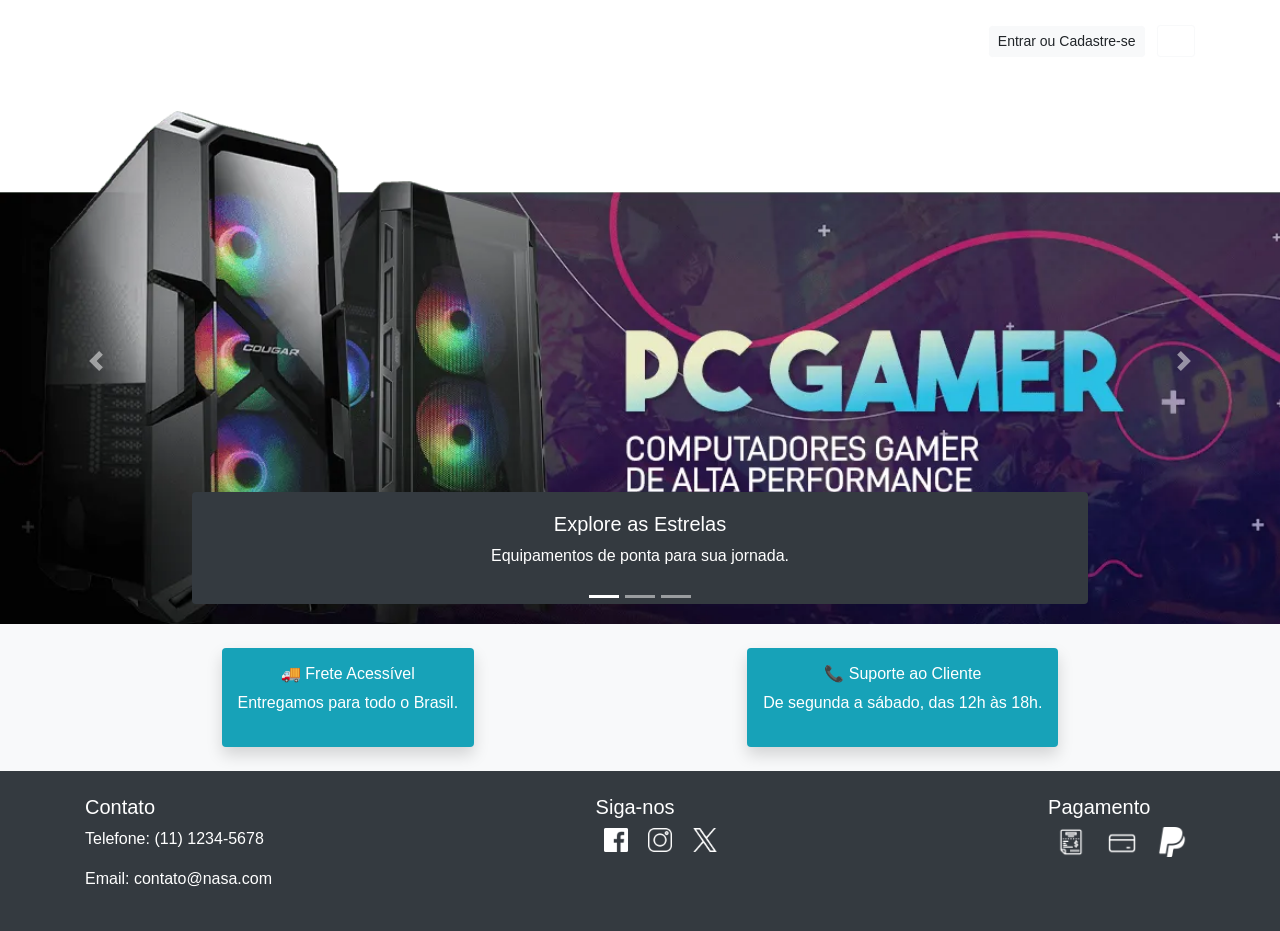
==== index.html @ 7601f42c "Add files via upload" ====
<!DOCTYPE html>
<html lang="pt-BR">
<head>
  <meta charset="UTF-8">
  <meta name="viewport" content="width=device-width, initial-scale=1.0">
  <title>NASA | Explore o Espaço</title>
  <link rel="stylesheet" href="https://stackpath.bootstrapcdn.com/bootstrap/4.5.2/css/bootstrap.min.css">
  <link rel="stylesheet" href="index.css">
  <script src="https://code.jquery.com/jquery-3.5.1.min.js" defer></script>
  <script src="https://cdn.jsdelivr.net/npm/popper.js@1.16.1/dist/umd/popper.min.js" defer></script>
  <script src="https://stackpath.bootstrapcdn.com/bootstrap/4.5.2/js/bootstrap.min.js" defer></script>
  <script src="index.js" defer></script>
</head>
<body>
  <header class="text-white p-3">
    <div class="container d-flex justify-content-between align-items-center">
      <div class="logo d-flex align-items-center">
        <img src="viagem-ao-espaco.webp" alt="Logo NASA" width="50" height="50" class="mr-2">
        <span class="h4">NASA</span>
      </div>
      <nav>
        <a href="promocoes.html" class="text-white mx-3">Promoções</a>
        <a href="mais-vendidos.html" class="text-white mx-3">Mais Vendidos</a>
        <a href="contatos.html" class="text-white mx-3">Contatos</a>
      </nav>
      <div>
        <a href="login.html" class="btn btn-light btn-sm">Entrar ou Cadastre-se</a>
        <a href="carrinho.html" class="btn btn-outline-light btn-sm ml-2">
          <img src="carrinho-carrinho.webp" alt="Carrinho" width="20" height="20">
        </a>
      </div>
    </div>
  </header>

  <main>
    <section class="carousel mt-3">
      <div id="carouselExampleIndicators" class="carousel slide" data-ride="carousel">
        <ol class="carousel-indicators">
          <li data-target="#carouselExampleIndicators" data-slide-to="0" class="active"></li>
          <li data-target="#carouselExampleIndicators" data-slide-to="1"></li>
          <li data-target="#carouselExampleIndicators" data-slide-to="2"></li>
        </ol>
        <div class="carousel-inner">
          <div class="carousel-item active">
            <img src="banner-gamer-4-cta.webp" class="d-block w-100" alt="PC Gamer - Explore">
            <div class="carousel-caption bg-dark bg-opacity-50 rounded">
              <h5>Explore as Estrelas</h5>
              <p>Equipamentos de ponta para sua jornada.</p>
            </div>
          </div>
          <div class="carousel-item">
            <img src="banner-em-grid-pc-com-cadeira_1.webp" class="d-block w-100" alt="PC Gamer com Cadeira">
            <div class="carousel-caption bg-dark bg-opacity-50 rounded">
              <h5>Ofertas Exclusivas</h5>
              <p>Aproveite descontos em acessórios.</p>
            </div>
          </div>
          <div class="carousel-item">
            <img src="bottom-banner-desktop_1.webp" class="d-block w-100" alt="Promoção Acessórios">
            <div class="carousel-caption bg-dark bg-opacity-50 rounded">
              <h5>Ofertas Exclusivas</h5>
              <p>Aproveite descontos em acessórios.</p>
            </div>
          </div>
        </div>
        <a class="carousel-control-prev" href="#carouselExampleIndicators" role="button" data-slide="prev">
          <span class="carousel-control-prev-icon" aria-hidden="true"></span>
          <span class="sr-only">Anterior</span>
        </a>
        <a class="carousel-control-next" href="#carouselExampleIndicators" role="button" data-slide="next">
          <span class="carousel-control-next-icon" aria-hidden="true"></span>
          <span class="sr-only">Próximo</span>
        </a>
      </div>
    </section>

    <section class="info bg-light py-4">
      <div class="container d-flex justify-content-around">
        <article class="info-box text-center p-3 bg-info text-white rounded shadow">
          <h6>🚚 Frete Acessível</h6>
          <p>Entregamos para todo o Brasil.</p>
        </article>
        <article class="info-box text-center p-3 bg-info text-white rounded shadow">
          <h6>📞 Suporte ao Cliente</h6>
          <p>De segunda a sábado, das 12h às 18h.</p>
        </article>
      </div>
    </section>
  </main>

  <footer class="bg-dark text-white py-4">
    <div class="container d-flex justify-content-between">
      <div>
        <h5>Contato</h5>
        <p>Telefone: (11) 1234-5678</p>
        <p>Email: contato@nasa.com</p>
      </div>
      <div>
        <h5>Siga-nos</h5>
        <a href="#" class="text-white mx-2"><img src="facebook.webp" alt="Facebook" width="24"></a>
        <a href="#" class="text-white mx-2"><img src="instagram.webp" alt="Instagram" width="24"></a>
        <a href="#" class="text-white mx-2"><img src="twitter.webp" alt="Twitter" width="24"></a>
      </div>
      <div>
        <h5>Pagamento</h5>
        <img src="recibo.webp" alt="Boleto" width="30" class="mx-2">
        <img src="cartao.webp" alt="Cartão" width="30" class="mx-2">
        <img src="paypal.webp" alt="PayPal" width="30" class="mx-2">
      </div>
    </div>
  </footer>
</body>
</html>
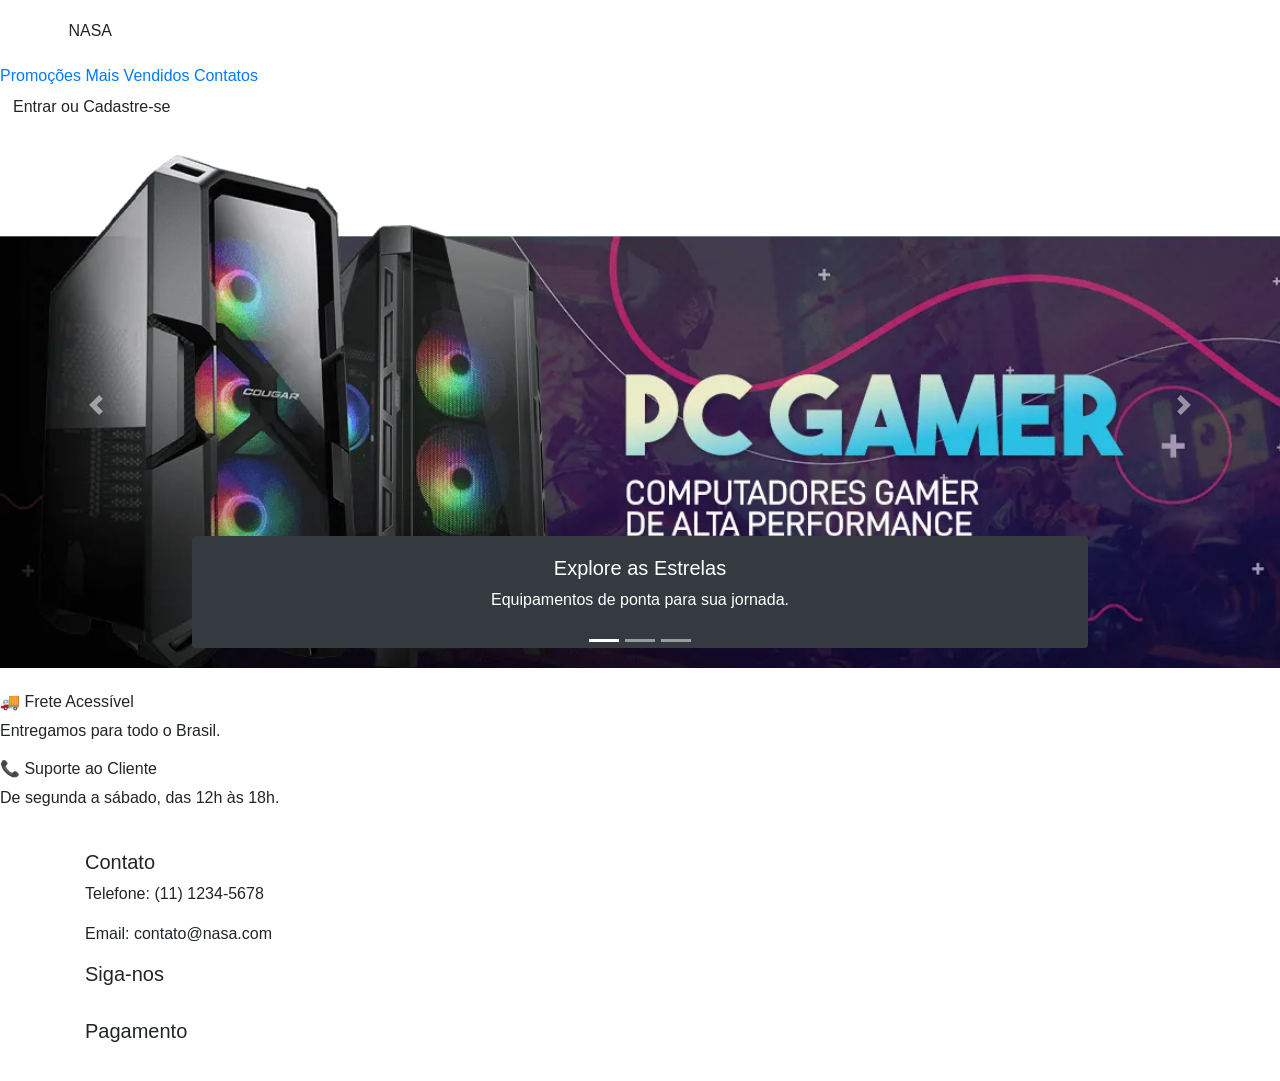
==== commit ece5a2c7: "Update index.html" ====
--- a/index.html
+++ b/index.html
@@ -12,23 +12,21 @@
   <script src="index.js" defer></script>
 </head>
 <body>
-  <header class="text-white p-3">
-    <div class="container d-flex justify-content-between align-items-center">
-      <div class="logo d-flex align-items-center">
-        <img src="viagem-ao-espaco.webp" alt="Logo NASA" width="50" height="50" class="mr-2">
-        <span class="h4">NASA</span>
-      </div>
-      <nav>
-        <a href="promocoes.html" class="text-white mx-3">Promoções</a>
-        <a href="mais-vendidos.html" class="text-white mx-3">Mais Vendidos</a>
-        <a href="contatos.html" class="text-white mx-3">Contatos</a>
-      </nav>
-      <div>
-        <a href="login.html" class="btn btn-light btn-sm">Entrar ou Cadastre-se</a>
-        <a href="carrinho.html" class="btn btn-outline-light btn-sm ml-2">
-          <img src="carrinho-carrinho.webp" alt="Carrinho" width="20" height="20">
-        </a>
-      </div>
+  <header>
+    <div class="logo">
+      <img src="viagem-ao-espaco.webp" alt="Logo NASA">
+      <span>NASA</span>
+    </div>
+    <nav>
+      <a href="promocoes.html">Promoções</a>
+      <a href="mais-vendidos.html">Mais Vendidos</a>
+      <a href="contatos.html">Contatos</a>
+    </nav>
+    <div style="display:flex; align-items:center; gap:0.5rem;">
+      <a href="login.html" class="btn">Entrar ou Cadastre-se</a>
+      <a href="carrinho.html" class="btn-outline-light">
+        <img src="carrinho-carrinho.webp" alt="Carrinho" width="20" height="20">
+      </a>
     </div>
   </header>
 
@@ -42,22 +40,22 @@
         </ol>
         <div class="carousel-inner">
           <div class="carousel-item active">
-            <img src="banner-gamer-4-cta.webp" class="d-block w-100" alt="PC Gamer - Explore">
-            <div class="carousel-caption bg-dark bg-opacity-50 rounded">
+            <img src="banner-gamer-4-cta.webp" class="d-block w-100" alt="PC Gamer">
+            <div class="carousel-caption bg-dark rounded">
               <h5>Explore as Estrelas</h5>
               <p>Equipamentos de ponta para sua jornada.</p>
             </div>
           </div>
           <div class="carousel-item">
             <img src="banner-em-grid-pc-com-cadeira_1.webp" class="d-block w-100" alt="PC Gamer com Cadeira">
-            <div class="carousel-caption bg-dark bg-opacity-50 rounded">
+            <div class="carousel-caption bg-dark rounded">
               <h5>Ofertas Exclusivas</h5>
               <p>Aproveite descontos em acessórios.</p>
             </div>
           </div>
           <div class="carousel-item">
-            <img src="bottom-banner-desktop_1.webp" class="d-block w-100" alt="Promoção Acessórios">
-            <div class="carousel-caption bg-dark bg-opacity-50 rounded">
+            <img src="bottom-banner-desktop_1.webp" class="d-block w-100" alt="Promoção">
+            <div class="carousel-caption bg-dark rounded">
               <h5>Ofertas Exclusivas</h5>
               <p>Aproveite descontos em acessórios.</p>
             </div>
@@ -74,22 +72,20 @@
       </div>
     </section>
 
-    <section class="info bg-light py-4">
-      <div class="container d-flex justify-content-around">
-        <article class="info-box text-center p-3 bg-info text-white rounded shadow">
-          <h6>🚚 Frete Acessível</h6>
-          <p>Entregamos para todo o Brasil.</p>
-        </article>
-        <article class="info-box text-center p-3 bg-info text-white rounded shadow">
-          <h6>📞 Suporte ao Cliente</h6>
-          <p>De segunda a sábado, das 12h às 18h.</p>
-        </article>
+    <section class="info py-4">
+      <div class="info-box">
+        <h6>🚚 Frete Acessível</h6>
+        <p>Entregamos para todo o Brasil.</p>
+      </div>
+      <div class="info-box">
+        <h6>📞 Suporte ao Cliente</h6>
+        <p>De segunda a sábado, das 12h às 18h.</p>
       </div>
     </section>
   </main>
 
-  <footer class="bg-dark text-white py-4">
-    <div class="container d-flex justify-content-between">
+  <footer>
+    <div class="container">
       <div>
         <h5>Contato</h5>
         <p>Telefone: (11) 1234-5678</p>
@@ -97,15 +93,15 @@
       </div>
       <div>
         <h5>Siga-nos</h5>
-        <a href="#" class="text-white mx-2"><img src="facebook.webp" alt="Facebook" width="24"></a>
-        <a href="#" class="text-white mx-2"><img src="instagram.webp" alt="Instagram" width="24"></a>
-        <a href="#" class="text-white mx-2"><img src="twitter.webp" alt="Twitter" width="24"></a>
+        <a href="#"><img src="facebook.webp" alt="Facebook" width="24" style="margin:0 5px"></a>
+        <a href="#"><img src="instagram.webp" alt="Instagram" width="24" style="margin:0 5px"></a>
+        <a href="#"><img src="twitter.webp" alt="Twitter" width="24" style="margin:0 5px"></a>
       </div>
       <div>
         <h5>Pagamento</h5>
-        <img src="recibo.webp" alt="Boleto" width="30" class="mx-2">
-        <img src="cartao.webp" alt="Cartão" width="30" class="mx-2">
-        <img src="paypal.webp" alt="PayPal" width="30" class="mx-2">
+        <img src="recibo.webp" alt="Boleto" width="30" style="margin:0 5px">
+        <img src="cartao.webp" alt="Cartão" width="30" style="margin:0 5px">
+        <img src="paypal.webp" alt="PayPal" width="30" style="margin:0 5px">
       </div>
     </div>
   </footer>
